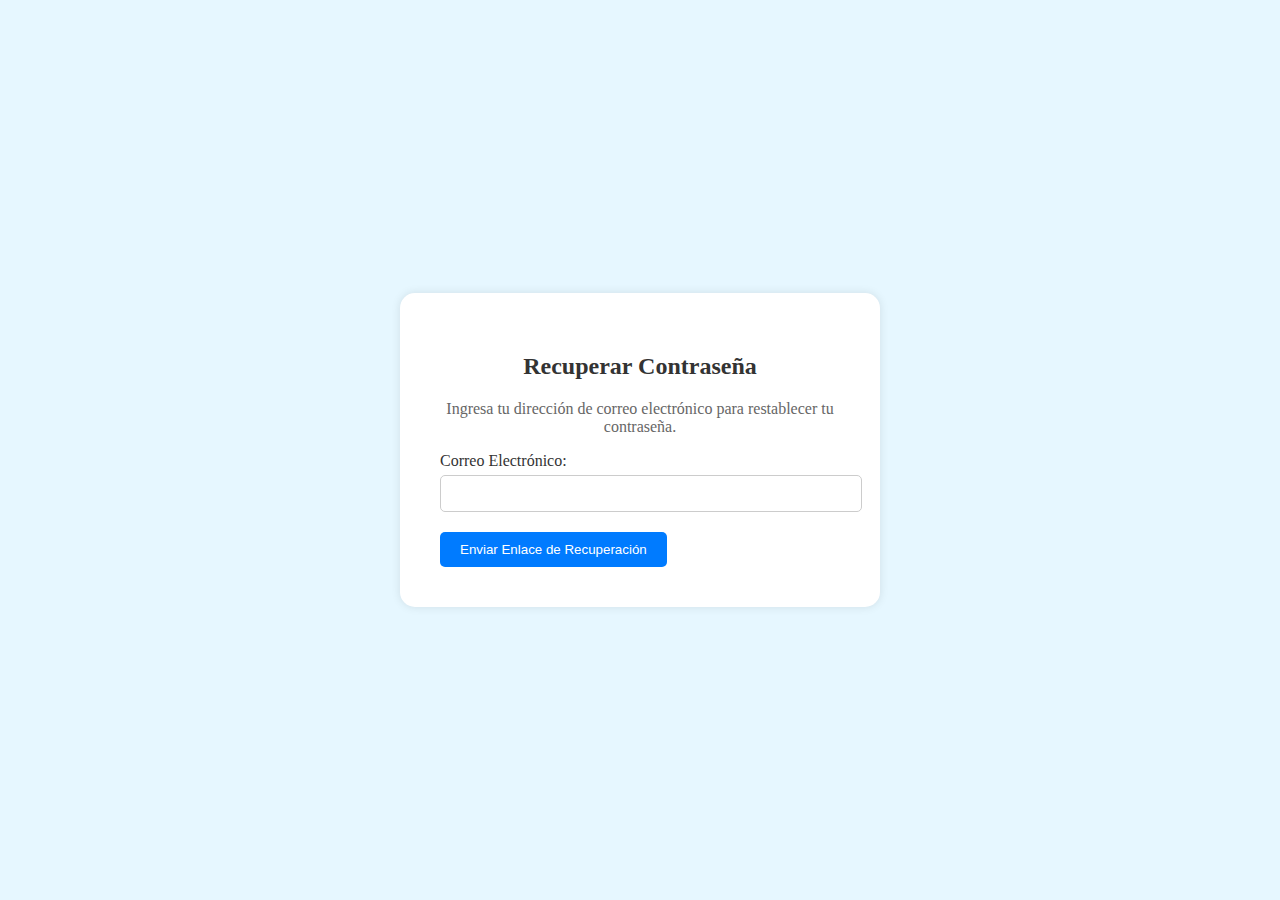
==== forgot-password.html @ 798a0a96 "creacion de login, forgot, reset-password con sus css" ====
<!DOCTYPE html>
<html lang="en">
<head>
    <meta charset="UTF-8">
    <meta name="viewport" content="width=device-width, initial-scale=1.0">
    <link rel="stylesheet" href="forgot-password.css">
    <title>Recuperar Contraseña</title>
</head>
<body>
    <div class="forgot-password-container">
        <div class="forgot-password-box">
            <h2>Recuperar Contraseña</h2>
            <p>Ingresa tu dirección de correo electrónico para restablecer tu contraseña.</p>
            <form   action="send-email.php" method="post">
                <div class="form-group">
                    <label for="email">Correo Electrónico:</label>
                    <input type="email" id="email" name="email" required>
                </div>
                <button type="submit">Enviar Enlace de Recuperación</button>
            </form>
        </div>
    </div>
</body>
</html>
---- forgot-password.css ----
body {
    display: flex;
    justify-content: center;
    align-items: center;
    height: 100vh;
    margin: 0;
    background-color: #e6f7ff; /* Azul celeste */
}

.forgot-password-container {
    background-color: white;
    border-radius: 15px;
    box-shadow: 0 0 10px rgba(0, 0, 0, 0.1);
    text-align: center;
    padding: 20px;
}

.forgot-password-box {
    max-width: 400px;
    margin: 0 auto;
    padding: 20px;
}

h2 {
    color: #333;
}

p {
    color: #666;
}

form {
    text-align: left;
}

.form-group {
    margin: 10px 0;
}

label {
    display: block;
    margin-bottom: 5px;
    color: #333;
}

input {
    width: 100%;
    padding: 10px;
    border: 1px solid #ccc;
    border-radius: 5px;
}

button {
    background-color: #007BFF; /* Azul */
    color: white;
    padding: 10px 20px;
    border: none;
    border-radius: 5px;
    cursor: pointer;
    margin-top: 10px;
}

button:hover {
    background-color: #0056b3; /* Azul más oscuro al pasar el ratón */
}
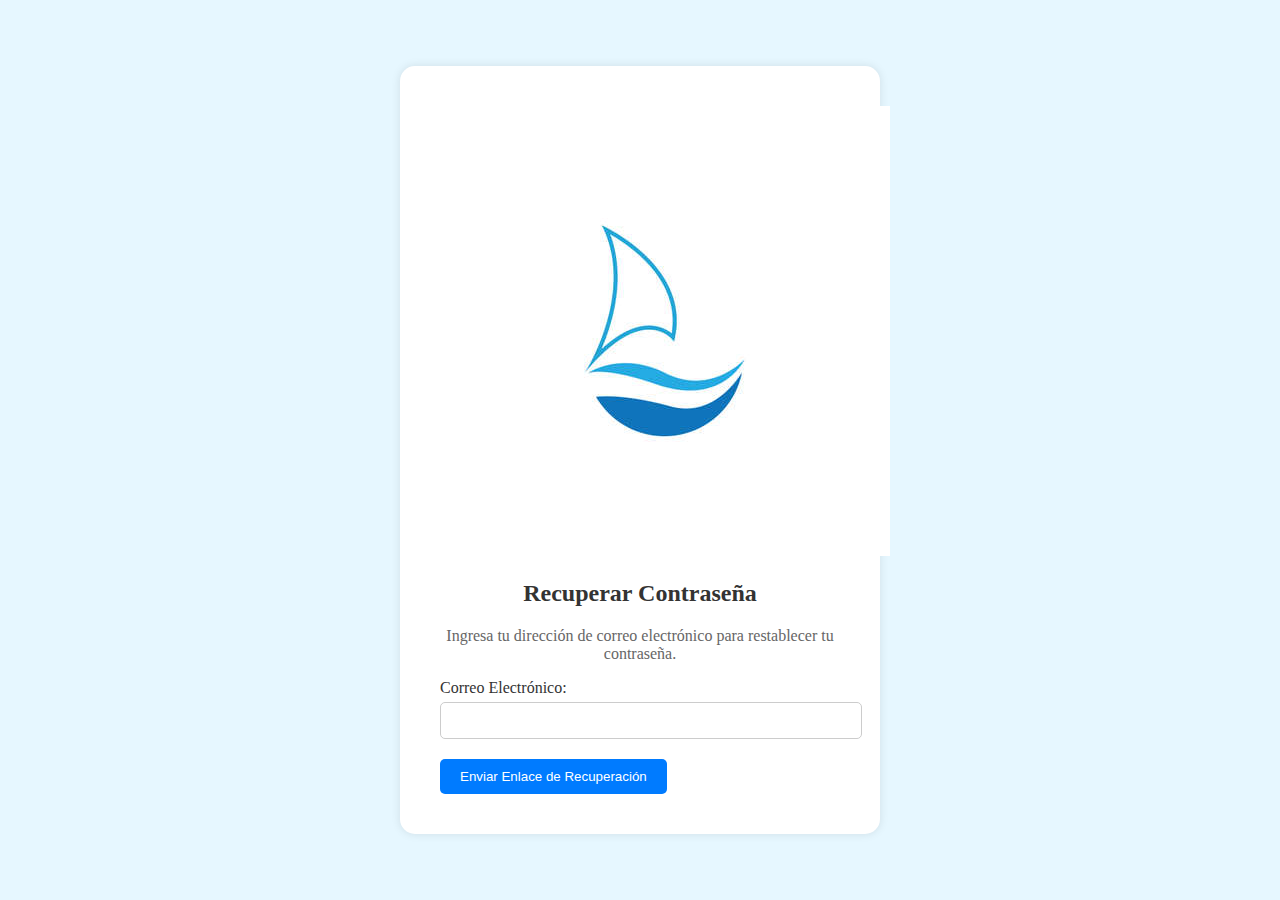
==== commit 7604181f: "arreglo" ====
--- a/forgot-password.html
+++ b/forgot-password.html
@@ -9,9 +9,10 @@
 <body>
     <div class="forgot-password-container">
         <div class="forgot-password-box">
+            <img src="imagenes\logo.jpg" alt="Logo de la empresa">
             <h2>Recuperar Contraseña</h2>
             <p>Ingresa tu dirección de correo electrónico para restablecer tu contraseña.</p>
-            <form   action="send-email.php" method="post">
+            <form>
                 <div class="form-group">
                     <label for="email">Correo Electrónico:</label>
                     <input type="email" id="email" name="email" required>
--- a/forgot-password.css
+++ b/forgot-password.css
@@ -4,9 +4,14 @@
     align-items: center;
     height: 100vh;
     margin: 0;
-    background-color: #e6f7ff; /* Azul celeste */
+    background-color: #e6f7ff; 
 }
-
+.logo {
+    width: 100px;
+    height: 100px;
+    border-radius: 50%;
+    margin: 0 auto 20px;
+}
 .forgot-password-container {
     background-color: white;
     border-radius: 15px;
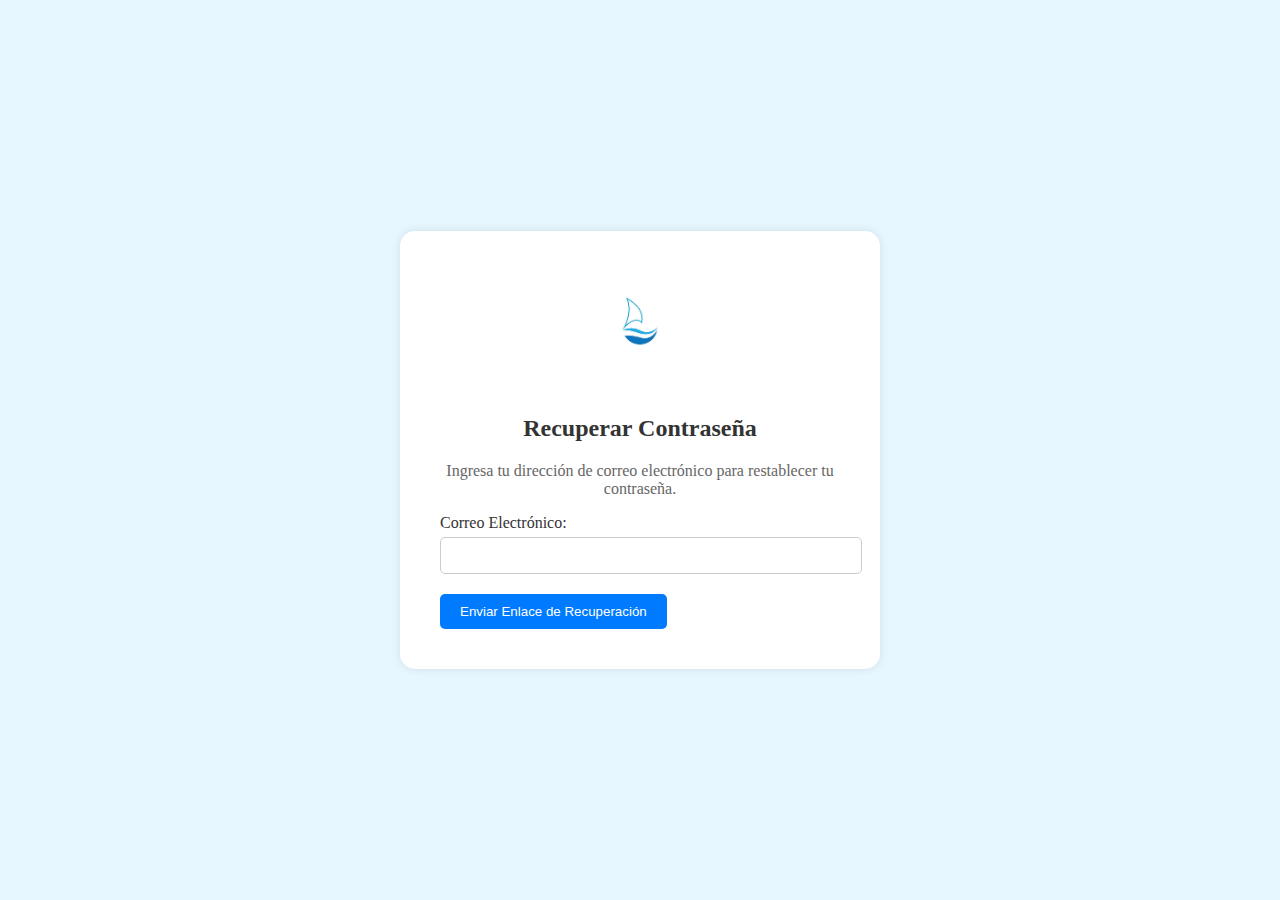
==== commit fc81f082: "arrego del logo" ====
--- a/forgot-password.html
+++ b/forgot-password.html
@@ -9,7 +9,7 @@
 <body>
     <div class="forgot-password-container">
         <div class="forgot-password-box">
-            <img src="imagenes\logo.jpg" alt="Logo de la empresa">
+            <img src="imagenes\logo.jpg" alt="Logo de la empresa"  class="logo">
             <h2>Recuperar Contraseña</h2>
             <p>Ingresa tu dirección de correo electrónico para restablecer tu contraseña.</p>
             <form>
